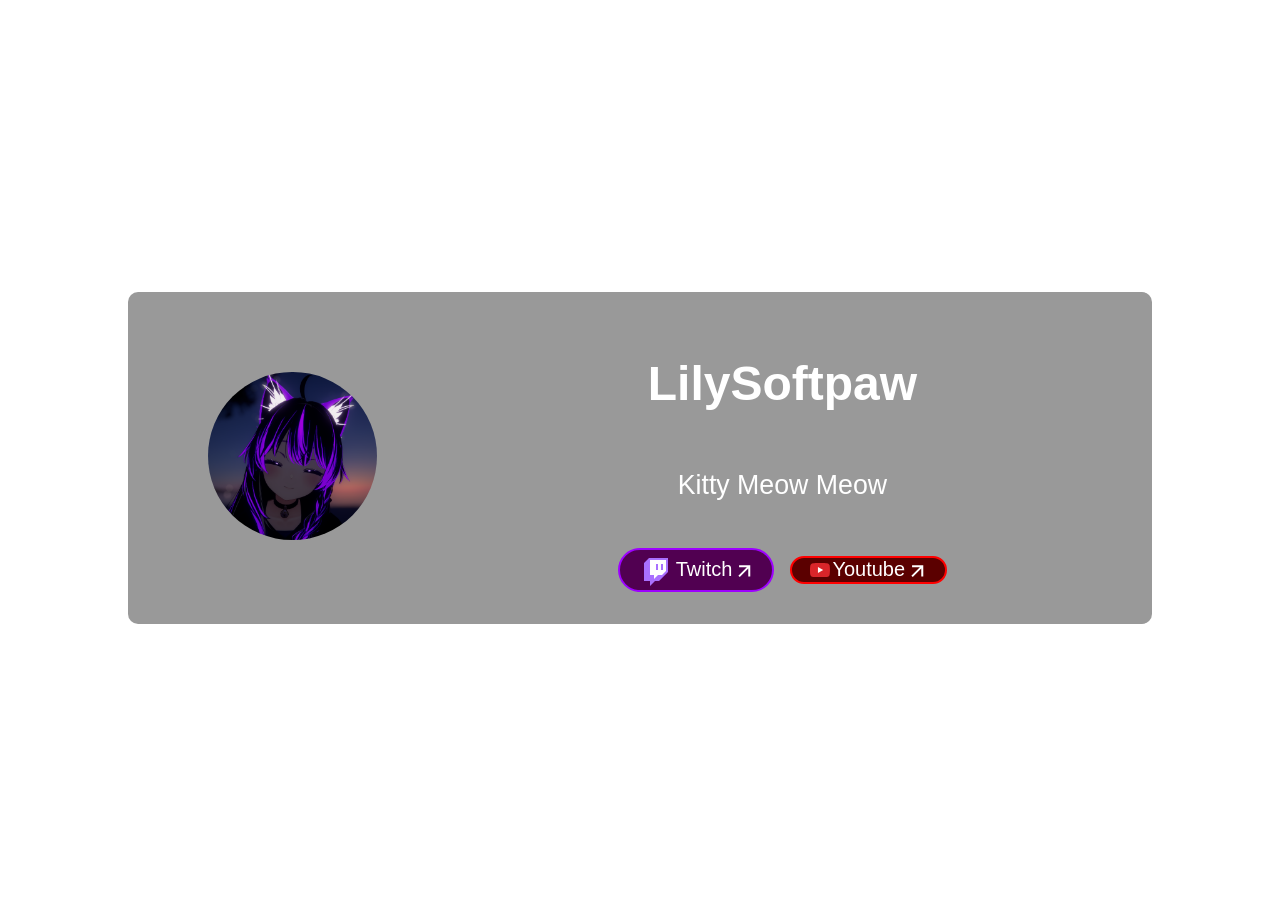
==== index.html @ a8865d68 "New about me page c:" ====
<!doctype html>
<html lang="en">
    <head>
        <meta charset="UTF-8" />
        <meta name="viewport" content="width=device-width, initial-scale=1.0" />
        <title>Lilysoftpaw</title>

        <!-- Discord Embed-->
        <meta name="color-scheme" content="light dark" />
        <meta content="LilySoftpaw" property="og:title" />
        <meta content="About me" property="og:description" />
        <meta content="https://aboutme.lilysoftpaw.com" property="og:url" />
        <meta content="https://aboutme.lilysoftpaw.com/assets/user_picture.png" property="og:image" />
        <meta content="#8c05c1" data-react-helmet="true" name="theme-color" />
        <!-- Twitter Card -->
        <meta name="twitter:card" content="summary" />
        <meta name="twitter:site" content="@lilysoftpaw" />

        <!-- Cloudflare Web Analytics -->
        <script defer src="https://static.cloudflareinsights.com/beacon.min.js" data-cf-beacon='{"token": "5bf18c0070954216bb2d419b55bca4e9"}'></script>
        <!-- End Cloudflare Web Analytics -->
        <!-- Google analytics tag (gtag.js) -->
        <script async src="https://www.googletagmanager.com/gtag/js?id=G-XXPCL2D1Q3"></script>
        <script>
            window.dataLayer = window.dataLayer || [];
            function gtag() {
                dataLayer.push(arguments);
            }
            gtag("js", new Date());

            gtag("config", "G-XXPCL2D1Q3");
        </script>
        <!-- testing something -->
        <meta name="msapplication-navbutton-color" content="#8c05c1" />
        <!-- The style sheet -->
        <link rel="stylesheet" href="./css/theme.css" />
        <style>
            @font-face {
                font-family: "FOT-Yuruka Std";
                src: url("https://db.onlinewebfonts.com/t/2b3966678f6a1c8c8be202caeb49d95a.eot");
                src:
                    url("https://db.onlinewebfonts.com/t/2b3966678f6a1c8c8be202caeb49d95a.eot?#iefix") format("embedded-opentype"),
                    url("https://db.onlinewebfonts.com/t/2b3966678f6a1c8c8be202caeb49d95a.woff2") format("woff2"),
                    url("https://db.onlinewebfonts.com/t/2b3966678f6a1c8c8be202caeb49d95a.woff") format("woff"),
                    url("https://db.onlinewebfonts.com/t/2b3966678f6a1c8c8be202caeb49d95a.ttf") format("truetype"),
                    url("https://db.onlinewebfonts.com/t/2b3966678f6a1c8c8be202caeb49d95a.svg#FOT-Yuruka Std") format("svg");
            }
        </style>
    </head>
    <body>
        <div class="no">
            <p>Why smol?
            </p>
        </div>
        <div class="card-container">
            <div class="card">
                <div class="cardblur"></div>
                <div class="usericon">
                    <img src="./images/user.png" alt="User Icon" />
                </div>
                <div class="name">
                    <h1>LilySoftpaw</h1>
                    <p>Kitty Meow Meow</p>
                    <div class="links">
                        <div class="link" id="twitch">
                            <img src="./images/logos/twitch.svg" alt="Twitch Logo">
                            <a href="https://twitch.tv/lilysoftpaw">Twitch</a>
                            <img src="./images/link.svg" alt="Twitch Logo">
                         </div>
                         <a href="https://youtube.com/@lilysoftpaw" class="link">
                            <div class="link" id="youtube">
                            <img src="./images/logos/youtube.svg" alt="YouTube Logo">
                            <div >Youtube</div>
                            <img src="./images/link.svg" alt="Twitch Logo">
                         </div></a>
                         
                    </div>
                </div>
                <!-- Card content goes here -->
            </div>
        </div>
    </body>
</html>
---- css/theme.css ----
body {
    background-image: url("/images/background.png");
    background-size : cover;
    background-attachment: fixed;
    background-position: center;
}

.card-container {
    display: flex;
    justify-content: center;
    align-items: center;
    height: 100vh;
}

.card {
    background-color: rgba(0, 0, 0, 0.4);
    border-radius: 10px;
    padding: 2rem; 

    margin: 1.25rem;
    max-width: 75vw;
    width: fit-content;
    height: fit-content;
    -webkit-backdrop-filter: blur(2px);
    backdrop-filter: blur(2px);
    display: flex;
    align-items: center;
    justify-content: flex-start;
    

}

.usericon>img {
    width: 100%;
    height: auto;
    object-fit: cover;
    border-radius: 50%;
    
}
.usericon {
    padding: 5%;
    width: 25%;

    z-index: 234;
}

.name {
    width:100%;
    margin-left: 20px;
    display: flex;
    flex-direction: column;
    justify-content: center;
    align-items: center;
}

.name>h1{
    font-family: 'FOT-Yuruka Std', Arial, sans-serif;
    font-size: 3rem;
    color: white;
}
.name>p{
    font-family: 'FOT-Yuruka Std', Arial, sans-serif;
    font-size: 1.67rem;
    color: white;
}

@media (max-width: 950px) {
  .card {
    flex-direction: column;
  }
  .usericon{
    width: 10rem;
    margin-bottom: 20px;
  }
}

.no{
    display: none;
    width: 100vw;
    height: 100vh;
    background-color: rgb(0, 0, 0);
    z-index: 9999;
    position: fixed;
    top: 0;
    left: 0;
    
}
.no>p{
    font-family: 'FOT-Yuruka Std', Arial, sans-serif;
    font-size: 4rem;
    color: white;
}
@media (max-height: 490px) {
  .no{
    display: flex;
    align-items: center;
    justify-content: center;
  }
}

@media (max-width: 490px) {
  .name>h1{
    font-size: 2rem;
  }
  .name>p{
    font-size: 1rem;
  }
}

.link#twitch{
    background-color: rgb(81, 0, 81);
    border-color: rgb(157, 0, 255);

}

.link#twitch:hover{
    background-color: rgb(59, 0, 59);
    border-color: rgb(199, 110, 255);
}
.link#youtube{
    background-color: rgb(91, 0, 0);
    border-color: rgb(255, 0, 0);
}
.link#youtube:hover{
    background-color: rgb(58, 0, 0);
    border-color: rgb(255, 98, 98);
}
div.link{   
    display: flex;
    flex-direction: row;
    align-items: center;
    justify-content: center;
    padding-left: 1rem;
    padding-right: 1rem;
    transition: background-color 0.3s, border-color 0.3s;
    border-radius: 3.125rem;
    border-width: 0.125rem;
    border-style: solid;
    

}
a.link{
    width: max-content;
    height: max-content;
}
.link>a,.link>p,.link>div{
    font-family: 'FOT-Yuruka Std', Arial, sans-serif;
    font-size: 1.25rem;
    color: white;
    text-decoration: none;
    
}

a:hover, a:visited, a:link, a:active
{
    text-decoration: none;
}
.links{
    display: flex;
    flex-direction: row;
    align-items: center;
    justify-content: center;
    gap: 1rem;
    margin-top: 1.25rem;
}

@media (max-width: 950px) {
  .links{
    flex-direction: column;
  }
}
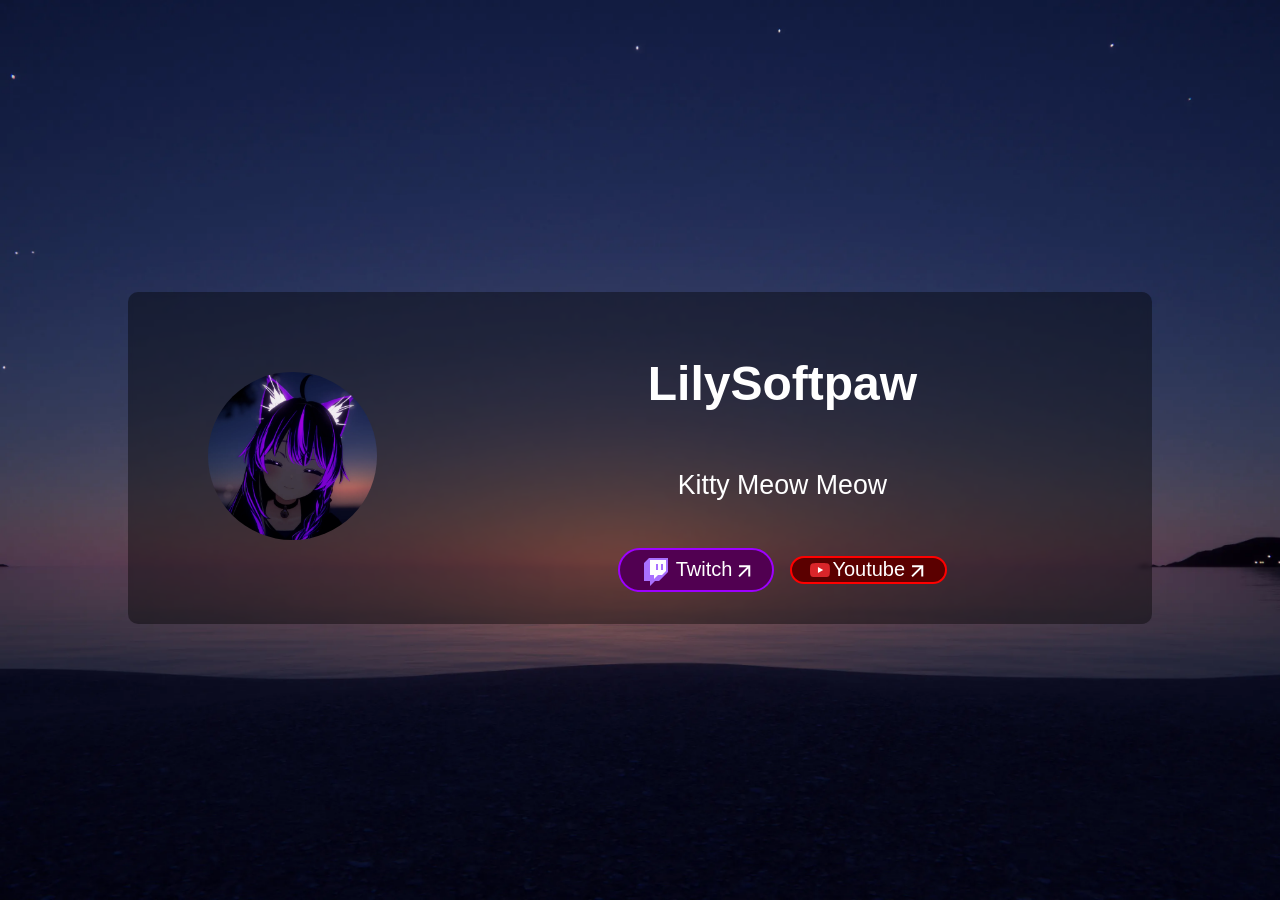
==== commit 80d0d207: "user img as webp c:" ====
--- a/index.html
+++ b/index.html
@@ -10,7 +10,7 @@
         <meta content="LilySoftpaw" property="og:title" />
         <meta content="About me" property="og:description" />
         <meta content="https://aboutme.lilysoftpaw.com" property="og:url" />
-        <meta content="https://aboutme.lilysoftpaw.com/assets/user_picture.png" property="og:image" />
+        <meta content="https://aboutme.lilysoftpaw.com/images/user.png" property="og:image" />
         <meta content="#8c05c1" data-react-helmet="true" name="theme-color" />
         <!-- Twitter Card -->
         <meta name="twitter:card" content="summary" />
@@ -56,17 +56,18 @@
             <div class="card">
                 <div class="cardblur"></div>
                 <div class="usericon">
-                    <img src="./images/user.png" alt="User Icon" />
+                    <img src="./images/user.webp" alt="User Icon" />
                 </div>
                 <div class="name">
                     <h1>LilySoftpaw</h1>
                     <p>Kitty Meow Meow</p>
                     <div class="links">
-                        <div class="link" id="twitch">
-                            <img src="./images/logos/twitch.svg" alt="Twitch Logo">
-                            <a href="https://twitch.tv/lilysoftpaw">Twitch</a>
+                         <a href="https://twitch.tv/lilysoftpaw" class="link">
+                            <div class="link" id="twitch">
+                            <img src="./images/logos/twitch.svg" alt="YouTube Logo">
+                            <div >Twitch</div>
                             <img src="./images/link.svg" alt="Twitch Logo">
-                         </div>
+                         </div></a>
                          <a href="https://youtube.com/@lilysoftpaw" class="link">
                             <div class="link" id="youtube">
                             <img src="./images/logos/youtube.svg" alt="YouTube Logo">
--- a/css/theme.css
+++ b/css/theme.css
@@ -1,5 +1,5 @@
 body {
-    background-image: url("/images/background.png");
+    background-image: url("/images/background.webp");
     background-size : cover;
     background-attachment: fixed;
     background-position: center;
@@ -67,6 +67,10 @@
 @media (max-width: 950px) {
   .card {
     flex-direction: column;
+  }
+  .name {
+    margin-left: 0;
+    margin-top: 20px;
   }
   .usericon{
     width: 10rem;
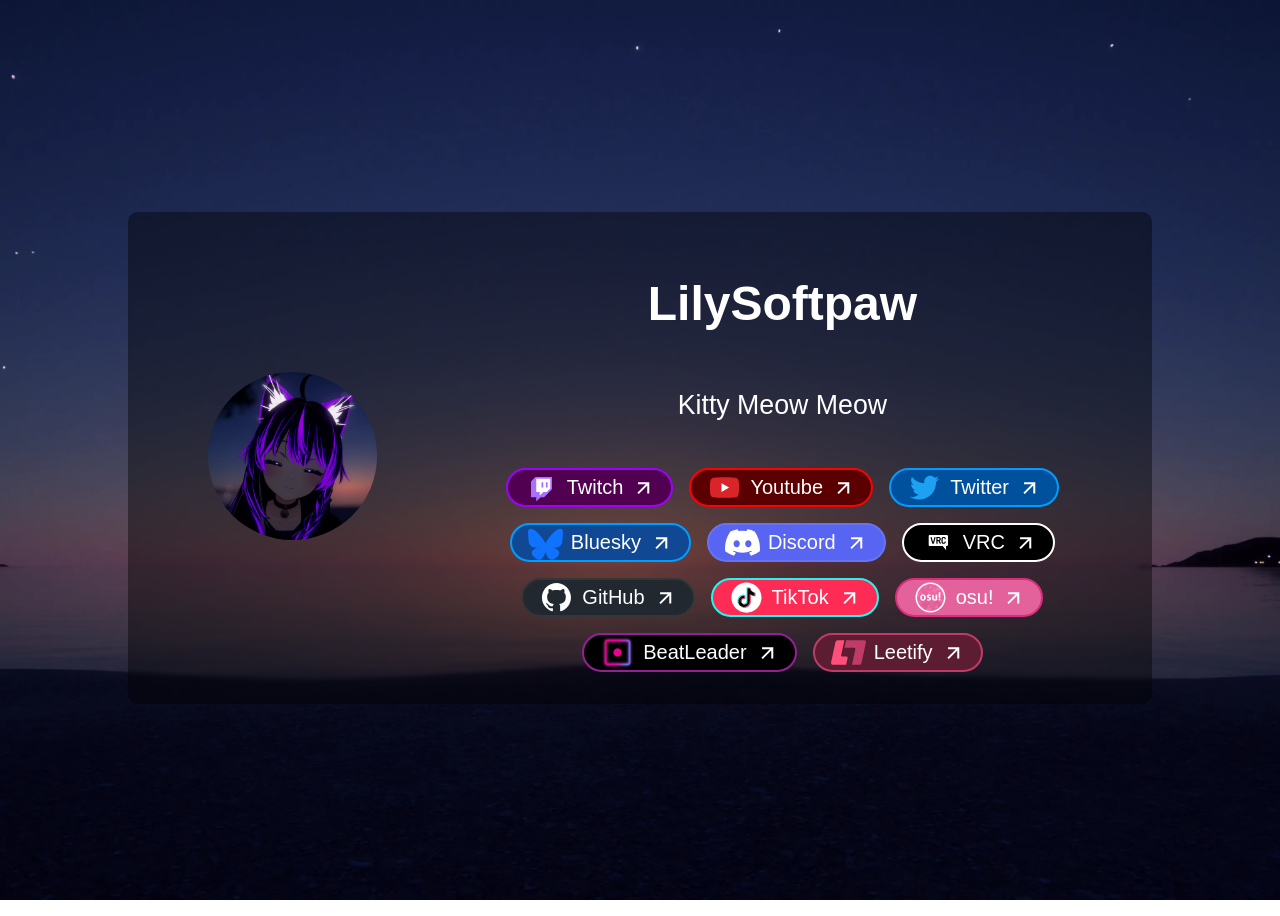
==== commit 6e7779f2: "Many links added c:" ====
--- a/index.html
+++ b/index.html
@@ -4,7 +4,6 @@
         <meta charset="UTF-8" />
         <meta name="viewport" content="width=device-width, initial-scale=1.0" />
         <title>Lilysoftpaw</title>
-
         <!-- Discord Embed-->
         <meta name="color-scheme" content="light dark" />
         <meta content="LilySoftpaw" property="og:title" />
@@ -15,7 +14,6 @@
         <!-- Twitter Card -->
         <meta name="twitter:card" content="summary" />
         <meta name="twitter:site" content="@lilysoftpaw" />
-
         <!-- Cloudflare Web Analytics -->
         <script defer src="https://static.cloudflareinsights.com/beacon.min.js" data-cf-beacon='{"token": "5bf18c0070954216bb2d419b55bca4e9"}'></script>
         <!-- End Cloudflare Web Analytics -->
@@ -49,8 +47,7 @@
     </head>
     <body>
         <div class="no">
-            <p>Why smol?
-            </p>
+            <p>Why smol?</p>
         </div>
         <div class="card-container">
             <div class="card">
@@ -62,22 +59,88 @@
                     <h1>LilySoftpaw</h1>
                     <p>Kitty Meow Meow</p>
                     <div class="links">
-                         <a href="https://twitch.tv/lilysoftpaw" class="link">
+                        <a href="https://twitch.tv/lilysoftpaw" class="link">
                             <div class="link" id="twitch">
-                            <img src="./images/logos/twitch.svg" alt="YouTube Logo">
-                            <div >Twitch</div>
-                            <img src="./images/link.svg" alt="Twitch Logo">
-                         </div></a>
-                         <a href="https://youtube.com/@lilysoftpaw" class="link">
+                                <img class="icon" src="./images/logos/twitch.svg" alt="YouTube Logo" />
+                                <div>Twitch</div>
+                                <img class="linkicon" src="./images/link.svg" alt="Twitch Logo" />
+                            </div>
+                        </a>
+                        <a href="https://youtube.com/@lilysoftpaw" class="link">
                             <div class="link" id="youtube">
-                            <img src="./images/logos/youtube.svg" alt="YouTube Logo">
-                            <div >Youtube</div>
-                            <img src="./images/link.svg" alt="Twitch Logo">
-                         </div></a>
-                         
+                                <img class="icon" src="./images/logos/youtube.svg" alt="YouTube Logo" />
+                                <div>Youtube</div>
+                                <img class="linkicon" src="./images/link.svg" alt="Twitch Logo" />
+                            </div>
+                        </a>
+
+                        <a href="https://twitter.com/lilysoftpaw" class="link">
+                            <div class="link" id="twitter">
+                                <img class="icon" src="./images/logos/twitter.svg" alt="Twitter Logo" />
+                                <div>Twitter</div>
+                                <img class="linkicon" src="./images/link.svg" alt="Twitter Logo" />
+                            </div>
+                        </a>
+
+                        <a href="https://bsky.app/profile/lilysoftpaw.bsky.social" class="link">
+                            <div class="link" id="bsky">
+                                <img class="icon" src="./images/logos/bsky.svg" alt="Bluesky Logo" />
+                                <div>Bluesky</div>
+                                <img class="linkicon" src="./images/link.svg" alt="Bluesky Logo" />
+                            </div>
+                        </a>
+                        <a href="https://discord.gg/5XdgDDPVZD" class="link">
+                            <div class="link" id="discord">
+                                <img class="icon" src="./images/logos/discord.svg" alt="Discord Logo" />
+                                <div>Discord</div>
+                                <img class="linkicon" src="./images/link.svg" alt="Discord Logo" />
+                            </div>
+                        </a>
+                        <a href="https://vrc.group/LILYSO.3730" class="link">
+                            <div class="link" id="vrc">
+                                <img class="icon" src="./images/logos/vrc.svg" alt="VRC Logo" />
+                                <div>VRC</div>
+                                <img class="linkicon" src="./images/link.svg" alt="VRC Logo" />
+                            </div>
+                        </a>
+                        <a href="https://github.com/lilysoftpaw" class="link">
+                            <div class="link" id="github">
+                                <img class="icon" src="./images/logos/github.svg" alt="GitHub Logo" />
+                                <div>GitHub</div>
+                                <img class="linkicon" src="./images/link.svg" alt="GitHub Logo" />
+                            </div>
+                        </a>
+                        <a href="https://tiktok.com/@lilysoftpaw" class="link">
+                            <div class="link" id="tiktok">
+                                <img class="icon" src="./images/logos/tiktok.svg" alt="TikTok Logo" />
+                                <div>TikTok</div>
+                                <img class="linkicon" src="./images/link.svg" alt="TikTok Logo" />
+                            </div>
+                        </a>
+
+                        <a href="https://osu.ppy.sh/users/28212610" class="link">
+                            <div class="link" id="osu">
+                                <img class="icon" src="./images/logos/osu.svg" alt="osu! Logo" />
+                                <div>osu!</div>
+                                <img class="linkicon" src="./images/link.svg" alt="osu! Logo" />
+                            </div>
+                        </a>
+                        <a href="https://beatleader.xyz/u/76561199061852190" class="link">
+                            <div class="link" id="beatleader">
+                                <img class="icon" src="./images/logos/beatleader.png" alt="BeatLeader Logo" />
+                                <div>BeatLeader</div>
+                                <img class="linkicon" src="./images/link.svg" alt="BeatLeader Logo" />
+                            </div>
+                        </a>
+                        <a href="https://leetify.com/app/profile/76561199061852190" class="link">
+                            <div class="link" id="leetify">
+                                <img class="icon" src="./images/logos/leetify.svg" alt="Leetify Logo" />
+                                <div>Leetify</div>
+                                <img class="linkicon" src="./images/link.svg" alt="Leetify Logo" />
+                            </div>
+                        </a>
                     </div>
                 </div>
-                <!-- Card content goes here -->
             </div>
         </div>
     </body>
--- a/css/theme.css
+++ b/css/theme.css
@@ -67,6 +67,11 @@
 @media (max-width: 950px) {
   .card {
     flex-direction: column;
+  }
+  .card-container{
+    flex-direction: column;
+    justify-content: flex-start;
+    height: fit-content;
   }
   .name {
     margin-left: 0;
@@ -129,6 +134,78 @@
     background-color: rgb(58, 0, 0);
     border-color: rgb(255, 98, 98);
 }
+.link#twitter{
+    background-color: rgb(0, 81, 157);
+    border-color: rgb(0, 157, 255);
+}
+.link#twitter:hover{
+    background-color: rgb(0, 59, 114);
+    border-color: rgb(149, 190, 255);
+}
+.link#bsky{
+    background-color: rgb(17, 72, 148);
+    border-color: rgb(0, 157, 255);
+}
+.link#bsky:hover{
+    background-color: rgb(12, 51, 106);
+    border-color: rgb(150, 190, 255);
+}
+.link#discord{
+    background-color: rgb(88, 101, 242);
+    border-color: rgb(103, 115, 242);
+}
+.link#discord:hover{
+    background-color: rgb(58, 71, 212);
+    border-color: rgb(73, 85, 212);
+}
+.link#vrc{
+    background-color: rgb(0, 0, 0);
+    border-color: rgb(255, 255, 255);
+}
+.link#vrc:hover{
+    background-color: rgb(70, 70, 70);
+    border-color: rgb(195, 195, 195);
+}
+.link#github{
+    background-color: rgb(33, 40, 48);
+    border-color: rgb(54, 54, 54);
+}
+.link#github:hover{
+    background-color: rgb(23, 28, 34);
+    border-color: rgb(34, 34, 34);
+}
+.link#tiktok{
+    background-color:rgb(254, 44, 85);
+    border-color: rgb(37, 244, 238);
+}
+.link#tiktok:hover{
+    background-color: rgb(159, 28, 54);
+    border-color: rgb(22, 148, 144);
+}
+.link#osu{
+    background-color: rgb(228, 98, 156);
+    border-color: rgb(217, 46, 123);
+}
+.link#osu:hover{
+    background-color: rgb(225, 125, 170);
+    border-color: rgb(216, 83, 143);
+}
+.link#beatleader{
+    background-color: rgb(0, 0, 0);
+    border-color: rgb(147, 32, 149);
+}
+.link#beatleader:hover{
+    background-color: rgb(97, 97, 97);
+    border-color: rgb(198, 42, 201);
+}
+.link#leetify{
+    background-color: #5c1c31;
+    border-color: #bf3b68;
+}
+.link#leetify:hover{
+    background-color: #2d0d18;
+    border-color: #832947;
+}
 div.link{   
     display: flex;
     flex-direction: row;
@@ -154,6 +231,14 @@
     text-decoration: none;
     
 }
+.link>img.icon {
+    margin-right: 0.5rem;
+    width: 35px;
+    height: 35px;
+}
+.link>img.linkicon{
+    margin-left : 0.5rem;
+}
 
 a:hover, a:visited, a:link, a:active
 {
@@ -163,6 +248,7 @@
     display: flex;
     flex-direction: row;
     align-items: center;
+    flex-wrap: wrap;
     justify-content: center;
     gap: 1rem;
     margin-top: 1.25rem;
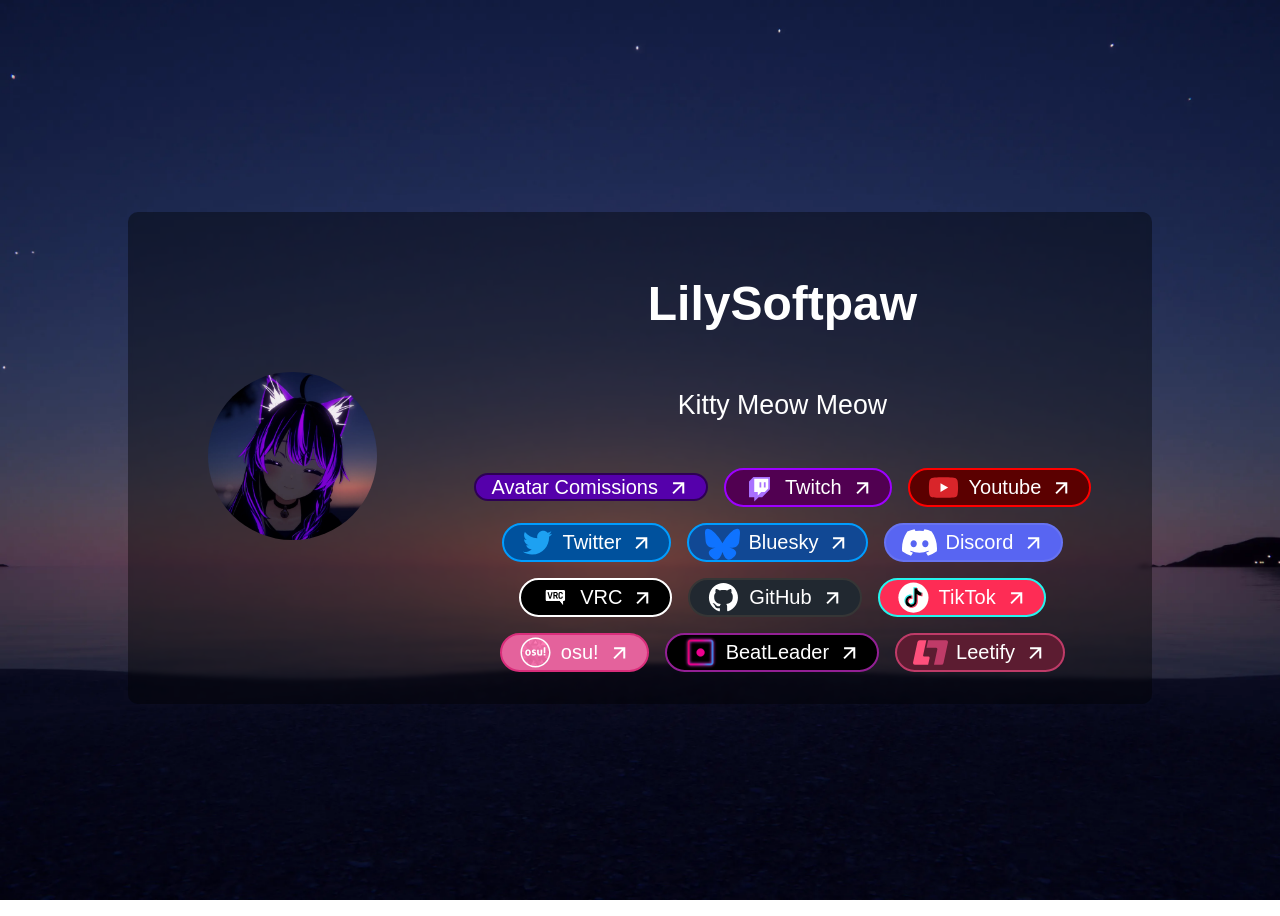
==== commit b86c53d5: "Avatar service update to website c:" ====
--- a/index.html
+++ b/index.html
@@ -59,6 +59,13 @@
                     <h1>LilySoftpaw</h1>
                     <p>Kitty Meow Meow</p>
                     <div class="links">
+                         <a href="/avatar-comissions/" class="link">
+                            <div class="link" id="avatar-comissions">
+                                <!--<img class="icon" src="./images/logos/twitch.svg" alt="YouTube Logo" />-->
+                                <div>Avatar Comissions</div>
+                                <img class="linkicon" src="./images/link.svg" alt="Twitch Logo" />
+                            </div>
+                        </a>
                         <a href="https://twitch.tv/lilysoftpaw" class="link">
                             <div class="link" id="twitch">
                                 <img class="icon" src="./images/logos/twitch.svg" alt="YouTube Logo" />
--- a/css/theme.css
+++ b/css/theme.css
@@ -10,6 +10,9 @@
     justify-content: center;
     align-items: center;
     height: 100vh;
+}
+.service-card-container{
+    height: fit-content;
 }
 
 .card {
@@ -61,6 +64,58 @@
 .name>p{
     font-family: 'FOT-Yuruka Std', Arial, sans-serif;
     font-size: 1.67rem;
+    color: white;
+}
+
+
+.subpage-description {
+    width:100%;
+    margin-left: 20px;
+    display: flex;
+    flex-direction: column;
+    justify-content: center;
+    align-items: center;
+}
+.subpage-description>h1{
+    font-family: 'FOT-Yuruka Std', Arial, sans-serif;
+    font-size: 2.5rem;
+    color: white;
+    margin: 0.25rem;
+}
+.subpage-description>h2{
+    font-family: 'FOT-Yuruka Std', Arial, sans-serif;
+    font-size: 1.25rem;
+    color: white;
+    margin: 0.25rem;
+}
+
+.subpage-description>p.service-description{
+    text-align:justify;
+    font-family: 'FOT-Yuruka Std', Arial, sans-serif;
+    font-size: 1rem;
+    color: white;
+}
+div.service-listing>h3{
+    font-family: 'FOT-Yuruka Std', Arial, sans-serif;
+    font-size: 1.25rem;
+    color: white;
+}
+div.service-listing>h4{
+    font-family: 'FOT-Yuruka Std', Arial, sans-serif;
+    font-size: 1.10rem;
+    color: white;
+}
+div.service-listing>ul.service-listing{
+    text-align:justify;
+    font-family: 'FOT-Yuruka Std', Arial, sans-serif;
+    font-size: 1rem;
+    color: white;
+    padding-left: 1rem;
+}
+.subpage-description>p.disclamers{
+    text-align:justify;
+    font-family: 'FOT-Yuruka Std', Arial, sans-serif;
+    font-size: 0.5rem;
     color: white;
 }
 
@@ -206,6 +261,15 @@
     background-color: #2d0d18;
     border-color: #832947;
 }
+.link#avatar-comissions{
+    background-color: #5500ab;
+    border-color: #2d0054;
+}
+.link#avatar-comissions:hover{
+    background-color: rgb(90, 41, 138);
+    border-color: #53009b;
+}
+
 div.link{   
     display: flex;
     flex-direction: row;
